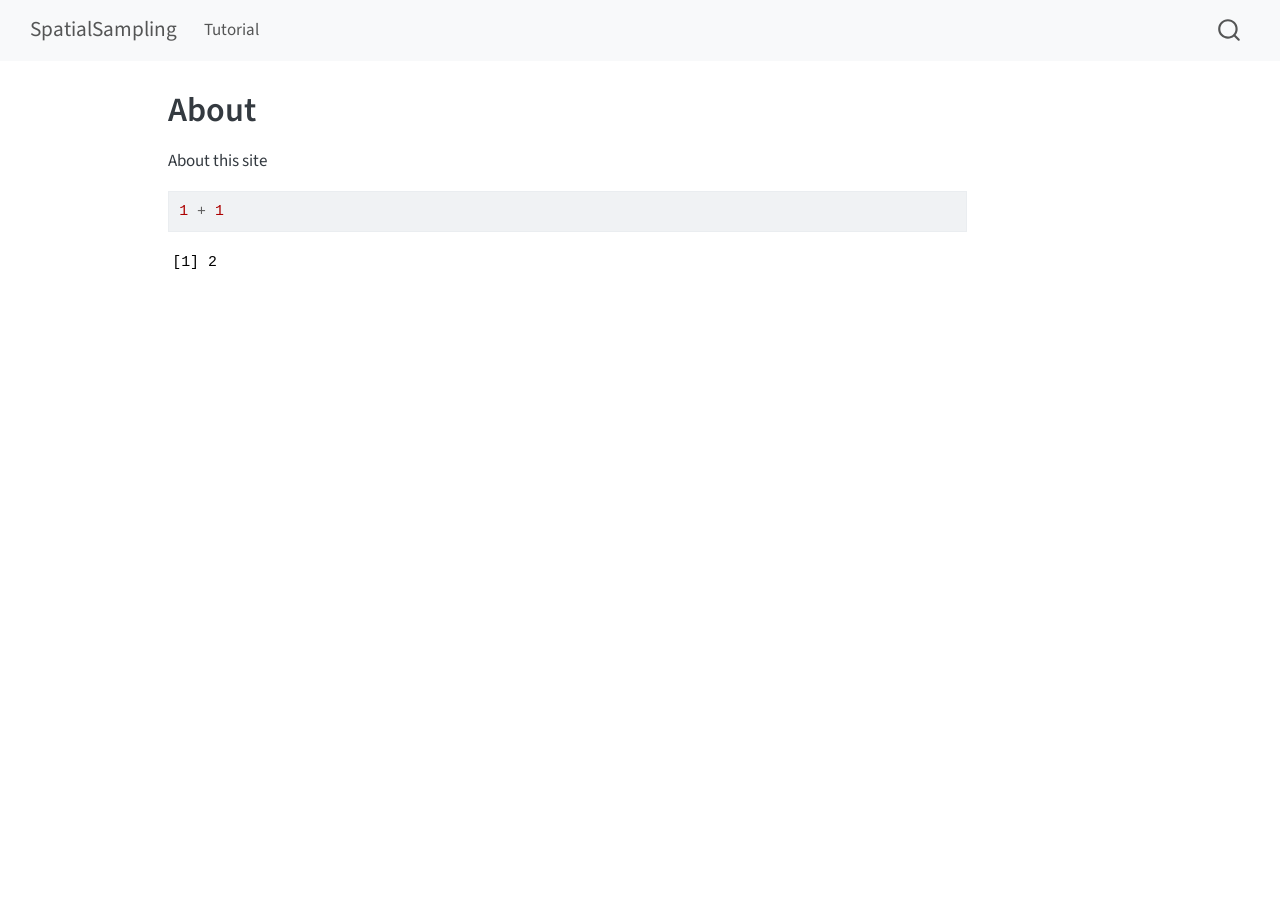
==== about.html @ c3cb0dff "Built site for gh-pages" ====
<!DOCTYPE html>
<html xmlns="http://www.w3.org/1999/xhtml" lang="en" xml:lang="en"><head>

<meta charset="utf-8">
<meta name="generator" content="quarto-1.6.40">

<meta name="viewport" content="width=device-width, initial-scale=1.0, user-scalable=yes">


<title>About – SpatialSampling</title>
<style>
code{white-space: pre-wrap;}
span.smallcaps{font-variant: small-caps;}
div.columns{display: flex; gap: min(4vw, 1.5em);}
div.column{flex: auto; overflow-x: auto;}
div.hanging-indent{margin-left: 1.5em; text-indent: -1.5em;}
ul.task-list{list-style: none;}
ul.task-list li input[type="checkbox"] {
  width: 0.8em;
  margin: 0 0.8em 0.2em -1em; /* quarto-specific, see https://github.com/quarto-dev/quarto-cli/issues/4556 */ 
  vertical-align: middle;
}
/* CSS for syntax highlighting */
pre > code.sourceCode { white-space: pre; position: relative; }
pre > code.sourceCode > span { line-height: 1.25; }
pre > code.sourceCode > span:empty { height: 1.2em; }
.sourceCode { overflow: visible; }
code.sourceCode > span { color: inherit; text-decoration: inherit; }
div.sourceCode { margin: 1em 0; }
pre.sourceCode { margin: 0; }
@media screen {
div.sourceCode { overflow: auto; }
}
@media print {
pre > code.sourceCode { white-space: pre-wrap; }
pre > code.sourceCode > span { display: inline-block; text-indent: -5em; padding-left: 5em; }
}
pre.numberSource code
  { counter-reset: source-line 0; }
pre.numberSource code > span
  { position: relative; left: -4em; counter-increment: source-line; }
pre.numberSource code > span > a:first-child::before
  { content: counter(source-line);
    position: relative; left: -1em; text-align: right; vertical-align: baseline;
    border: none; display: inline-block;
    -webkit-touch-callout: none; -webkit-user-select: none;
    -khtml-user-select: none; -moz-user-select: none;
    -ms-user-select: none; user-select: none;
    padding: 0 4px; width: 4em;
  }
pre.numberSource { margin-left: 3em;  padding-left: 4px; }
div.sourceCode
  {   }
@media screen {
pre > code.sourceCode > span > a:first-child::before { text-decoration: underline; }
}
</style>


<script src="site_libs/quarto-nav/quarto-nav.js"></script>
<script src="site_libs/quarto-nav/headroom.min.js"></script>
<script src="site_libs/clipboard/clipboard.min.js"></script>
<script src="site_libs/quarto-search/autocomplete.umd.js"></script>
<script src="site_libs/quarto-search/fuse.min.js"></script>
<script src="site_libs/quarto-search/quarto-search.js"></script>
<meta name="quarto:offset" content="./">
<script src="site_libs/quarto-html/quarto.js"></script>
<script src="site_libs/quarto-html/popper.min.js"></script>
<script src="site_libs/quarto-html/tippy.umd.min.js"></script>
<script src="site_libs/quarto-html/anchor.min.js"></script>
<link href="site_libs/quarto-html/tippy.css" rel="stylesheet">
<link href="site_libs/quarto-html/quarto-syntax-highlighting-549806ee2085284f45b00abea8c6df48.css" rel="stylesheet" id="quarto-text-highlighting-styles">
<script src="site_libs/bootstrap/bootstrap.min.js"></script>
<link href="site_libs/bootstrap/bootstrap-icons.css" rel="stylesheet">
<link href="site_libs/bootstrap/bootstrap-ddd961a2510921635943dfbbd19534c4.min.css" rel="stylesheet" append-hash="true" id="quarto-bootstrap" data-mode="light">
<script id="quarto-search-options" type="application/json">{
  "location": "navbar",
  "copy-button": false,
  "collapse-after": 3,
  "panel-placement": "end",
  "type": "overlay",
  "limit": 50,
  "keyboard-shortcut": [
    "f",
    "/",
    "s"
  ],
  "show-item-context": false,
  "language": {
    "search-no-results-text": "No results",
    "search-matching-documents-text": "matching documents",
    "search-copy-link-title": "Copy link to search",
    "search-hide-matches-text": "Hide additional matches",
    "search-more-match-text": "more match in this document",
    "search-more-matches-text": "more matches in this document",
    "search-clear-button-title": "Clear",
    "search-text-placeholder": "",
    "search-detached-cancel-button-title": "Cancel",
    "search-submit-button-title": "Submit",
    "search-label": "Search"
  }
}</script>


<link rel="stylesheet" href="styles.css">
</head>

<body class="nav-fixed">

<div id="quarto-search-results"></div>
  <header id="quarto-header" class="headroom fixed-top">
    <nav class="navbar navbar-expand-lg " data-bs-theme="dark">
      <div class="navbar-container container-fluid">
      <div class="navbar-brand-container mx-auto">
    <a class="navbar-brand" href="./index.html">
    <span class="navbar-title">SpatialSampling</span>
    </a>
  </div>
            <div id="quarto-search" class="" title="Search"></div>
          <button class="navbar-toggler" type="button" data-bs-toggle="collapse" data-bs-target="#navbarCollapse" aria-controls="navbarCollapse" role="menu" aria-expanded="false" aria-label="Toggle navigation" onclick="if (window.quartoToggleHeadroom) { window.quartoToggleHeadroom(); }">
  <span class="navbar-toggler-icon"></span>
</button>
          <div class="collapse navbar-collapse" id="navbarCollapse">
            <ul class="navbar-nav navbar-nav-scroll me-auto">
  <li class="nav-item">
    <a class="nav-link" href="./index.html"> 
<span class="menu-text">Tutorial</span></a>
  </li>  
</ul>
          </div> <!-- /navcollapse -->
            <div class="quarto-navbar-tools">
</div>
      </div> <!-- /container-fluid -->
    </nav>
</header>
<!-- content -->
<div id="quarto-content" class="quarto-container page-columns page-rows-contents page-layout-article page-navbar">
<!-- sidebar -->
<!-- margin-sidebar -->
    <div id="quarto-margin-sidebar" class="sidebar margin-sidebar zindex-bottom">
        
    </div>
<!-- main -->
<main class="content" id="quarto-document-content">

<header id="title-block-header" class="quarto-title-block default">
<div class="quarto-title">
<h1 class="title">About</h1>
</div>



<div class="quarto-title-meta">

    
  
    
  </div>
  


</header>


<p>About this site</p>
<div class="cell">
<div class="sourceCode cell-code" id="cb1"><pre class="sourceCode r code-with-copy"><code class="sourceCode r"><span id="cb1-1"><a href="#cb1-1" aria-hidden="true" tabindex="-1"></a><span class="dv">1</span> <span class="sc">+</span> <span class="dv">1</span></span></code><button title="Copy to Clipboard" class="code-copy-button"><i class="bi"></i></button></pre></div>
<div class="cell-output cell-output-stdout">
<pre><code>[1] 2</code></pre>
</div>
</div>



</main> <!-- /main -->
<script id="quarto-html-after-body" type="application/javascript">
window.document.addEventListener("DOMContentLoaded", function (event) {
  const toggleBodyColorMode = (bsSheetEl) => {
    const mode = bsSheetEl.getAttribute("data-mode");
    const bodyEl = window.document.querySelector("body");
    if (mode === "dark") {
      bodyEl.classList.add("quarto-dark");
      bodyEl.classList.remove("quarto-light");
    } else {
      bodyEl.classList.add("quarto-light");
      bodyEl.classList.remove("quarto-dark");
    }
  }
  const toggleBodyColorPrimary = () => {
    const bsSheetEl = window.document.querySelector("link#quarto-bootstrap");
    if (bsSheetEl) {
      toggleBodyColorMode(bsSheetEl);
    }
  }
  toggleBodyColorPrimary();  
  const icon = "";
  const anchorJS = new window.AnchorJS();
  anchorJS.options = {
    placement: 'right',
    icon: icon
  };
  anchorJS.add('.anchored');
  const isCodeAnnotation = (el) => {
    for (const clz of el.classList) {
      if (clz.startsWith('code-annotation-')) {                     
        return true;
      }
    }
    return false;
  }
  const onCopySuccess = function(e) {
    // button target
    const button = e.trigger;
    // don't keep focus
    button.blur();
    // flash "checked"
    button.classList.add('code-copy-button-checked');
    var currentTitle = button.getAttribute("title");
    button.setAttribute("title", "Copied!");
    let tooltip;
    if (window.bootstrap) {
      button.setAttribute("data-bs-toggle", "tooltip");
      button.setAttribute("data-bs-placement", "left");
      button.setAttribute("data-bs-title", "Copied!");
      tooltip = new bootstrap.Tooltip(button, 
        { trigger: "manual", 
          customClass: "code-copy-button-tooltip",
          offset: [0, -8]});
      tooltip.show();    
    }
    setTimeout(function() {
      if (tooltip) {
        tooltip.hide();
        button.removeAttribute("data-bs-title");
        button.removeAttribute("data-bs-toggle");
        button.removeAttribute("data-bs-placement");
      }
      button.setAttribute("title", currentTitle);
      button.classList.remove('code-copy-button-checked');
    }, 1000);
    // clear code selection
    e.clearSelection();
  }
  const getTextToCopy = function(trigger) {
      const codeEl = trigger.previousElementSibling.cloneNode(true);
      for (const childEl of codeEl.children) {
        if (isCodeAnnotation(childEl)) {
          childEl.remove();
        }
      }
      return codeEl.innerText;
  }
  const clipboard = new window.ClipboardJS('.code-copy-button:not([data-in-quarto-modal])', {
    text: getTextToCopy
  });
  clipboard.on('success', onCopySuccess);
  if (window.document.getElementById('quarto-embedded-source-code-modal')) {
    const clipboardModal = new window.ClipboardJS('.code-copy-button[data-in-quarto-modal]', {
      text: getTextToCopy,
      container: window.document.getElementById('quarto-embedded-source-code-modal')
    });
    clipboardModal.on('success', onCopySuccess);
  }
    var localhostRegex = new RegExp(/^(?:http|https):\/\/localhost\:?[0-9]*\//);
    var mailtoRegex = new RegExp(/^mailto:/);
      var filterRegex = new RegExp('/' + window.location.host + '/');
    var isInternal = (href) => {
        return filterRegex.test(href) || localhostRegex.test(href) || mailtoRegex.test(href);
    }
    // Inspect non-navigation links and adorn them if external
 	var links = window.document.querySelectorAll('a[href]:not(.nav-link):not(.navbar-brand):not(.toc-action):not(.sidebar-link):not(.sidebar-item-toggle):not(.pagination-link):not(.no-external):not([aria-hidden]):not(.dropdown-item):not(.quarto-navigation-tool):not(.about-link)');
    for (var i=0; i<links.length; i++) {
      const link = links[i];
      if (!isInternal(link.href)) {
        // undo the damage that might have been done by quarto-nav.js in the case of
        // links that we want to consider external
        if (link.dataset.originalHref !== undefined) {
          link.href = link.dataset.originalHref;
        }
      }
    }
  function tippyHover(el, contentFn, onTriggerFn, onUntriggerFn) {
    const config = {
      allowHTML: true,
      maxWidth: 500,
      delay: 100,
      arrow: false,
      appendTo: function(el) {
          return el.parentElement;
      },
      interactive: true,
      interactiveBorder: 10,
      theme: 'quarto',
      placement: 'bottom-start',
    };
    if (contentFn) {
      config.content = contentFn;
    }
    if (onTriggerFn) {
      config.onTrigger = onTriggerFn;
    }
    if (onUntriggerFn) {
      config.onUntrigger = onUntriggerFn;
    }
    window.tippy(el, config); 
  }
  const noterefs = window.document.querySelectorAll('a[role="doc-noteref"]');
  for (var i=0; i<noterefs.length; i++) {
    const ref = noterefs[i];
    tippyHover(ref, function() {
      // use id or data attribute instead here
      let href = ref.getAttribute('data-footnote-href') || ref.getAttribute('href');
      try { href = new URL(href).hash; } catch {}
      const id = href.replace(/^#\/?/, "");
      const note = window.document.getElementById(id);
      if (note) {
        return note.innerHTML;
      } else {
        return "";
      }
    });
  }
  const xrefs = window.document.querySelectorAll('a.quarto-xref');
  const processXRef = (id, note) => {
    // Strip column container classes
    const stripColumnClz = (el) => {
      el.classList.remove("page-full", "page-columns");
      if (el.children) {
        for (const child of el.children) {
          stripColumnClz(child);
        }
      }
    }
    stripColumnClz(note)
    if (id === null || id.startsWith('sec-')) {
      // Special case sections, only their first couple elements
      const container = document.createElement("div");
      if (note.children && note.children.length > 2) {
        container.appendChild(note.children[0].cloneNode(true));
        for (let i = 1; i < note.children.length; i++) {
          const child = note.children[i];
          if (child.tagName === "P" && child.innerText === "") {
            continue;
          } else {
            container.appendChild(child.cloneNode(true));
            break;
          }
        }
        if (window.Quarto?.typesetMath) {
          window.Quarto.typesetMath(container);
        }
        return container.innerHTML
      } else {
        if (window.Quarto?.typesetMath) {
          window.Quarto.typesetMath(note);
        }
        return note.innerHTML;
      }
    } else {
      // Remove any anchor links if they are present
      const anchorLink = note.querySelector('a.anchorjs-link');
      if (anchorLink) {
        anchorLink.remove();
      }
      if (window.Quarto?.typesetMath) {
        window.Quarto.typesetMath(note);
      }
      if (note.classList.contains("callout")) {
        return note.outerHTML;
      } else {
        return note.innerHTML;
      }
    }
  }
  for (var i=0; i<xrefs.length; i++) {
    const xref = xrefs[i];
    tippyHover(xref, undefined, function(instance) {
      instance.disable();
      let url = xref.getAttribute('href');
      let hash = undefined; 
      if (url.startsWith('#')) {
        hash = url;
      } else {
        try { hash = new URL(url).hash; } catch {}
      }
      if (hash) {
        const id = hash.replace(/^#\/?/, "");
        const note = window.document.getElementById(id);
        if (note !== null) {
          try {
            const html = processXRef(id, note.cloneNode(true));
            instance.setContent(html);
          } finally {
            instance.enable();
            instance.show();
          }
        } else {
          // See if we can fetch this
          fetch(url.split('#')[0])
          .then(res => res.text())
          .then(html => {
            const parser = new DOMParser();
            const htmlDoc = parser.parseFromString(html, "text/html");
            const note = htmlDoc.getElementById(id);
            if (note !== null) {
              const html = processXRef(id, note);
              instance.setContent(html);
            } 
          }).finally(() => {
            instance.enable();
            instance.show();
          });
        }
      } else {
        // See if we can fetch a full url (with no hash to target)
        // This is a special case and we should probably do some content thinning / targeting
        fetch(url)
        .then(res => res.text())
        .then(html => {
          const parser = new DOMParser();
          const htmlDoc = parser.parseFromString(html, "text/html");
          const note = htmlDoc.querySelector('main.content');
          if (note !== null) {
            // This should only happen for chapter cross references
            // (since there is no id in the URL)
            // remove the first header
            if (note.children.length > 0 && note.children[0].tagName === "HEADER") {
              note.children[0].remove();
            }
            const html = processXRef(null, note);
            instance.setContent(html);
          } 
        }).finally(() => {
          instance.enable();
          instance.show();
        });
      }
    }, function(instance) {
    });
  }
      let selectedAnnoteEl;
      const selectorForAnnotation = ( cell, annotation) => {
        let cellAttr = 'data-code-cell="' + cell + '"';
        let lineAttr = 'data-code-annotation="' +  annotation + '"';
        const selector = 'span[' + cellAttr + '][' + lineAttr + ']';
        return selector;
      }
      const selectCodeLines = (annoteEl) => {
        const doc = window.document;
        const targetCell = annoteEl.getAttribute("data-target-cell");
        const targetAnnotation = annoteEl.getAttribute("data-target-annotation");
        const annoteSpan = window.document.querySelector(selectorForAnnotation(targetCell, targetAnnotation));
        const lines = annoteSpan.getAttribute("data-code-lines").split(",");
        const lineIds = lines.map((line) => {
          return targetCell + "-" + line;
        })
        let top = null;
        let height = null;
        let parent = null;
        if (lineIds.length > 0) {
            //compute the position of the single el (top and bottom and make a div)
            const el = window.document.getElementById(lineIds[0]);
            top = el.offsetTop;
            height = el.offsetHeight;
            parent = el.parentElement.parentElement;
          if (lineIds.length > 1) {
            const lastEl = window.document.getElementById(lineIds[lineIds.length - 1]);
            const bottom = lastEl.offsetTop + lastEl.offsetHeight;
            height = bottom - top;
          }
          if (top !== null && height !== null && parent !== null) {
            // cook up a div (if necessary) and position it 
            let div = window.document.getElementById("code-annotation-line-highlight");
            if (div === null) {
              div = window.document.createElement("div");
              div.setAttribute("id", "code-annotation-line-highlight");
              div.style.position = 'absolute';
              parent.appendChild(div);
            }
            div.style.top = top - 2 + "px";
            div.style.height = height + 4 + "px";
            div.style.left = 0;
            let gutterDiv = window.document.getElementById("code-annotation-line-highlight-gutter");
            if (gutterDiv === null) {
              gutterDiv = window.document.createElement("div");
              gutterDiv.setAttribute("id", "code-annotation-line-highlight-gutter");
              gutterDiv.style.position = 'absolute';
              const codeCell = window.document.getElementById(targetCell);
              const gutter = codeCell.querySelector('.code-annotation-gutter');
              gutter.appendChild(gutterDiv);
            }
            gutterDiv.style.top = top - 2 + "px";
            gutterDiv.style.height = height + 4 + "px";
          }
          selectedAnnoteEl = annoteEl;
        }
      };
      const unselectCodeLines = () => {
        const elementsIds = ["code-annotation-line-highlight", "code-annotation-line-highlight-gutter"];
        elementsIds.forEach((elId) => {
          const div = window.document.getElementById(elId);
          if (div) {
            div.remove();
          }
        });
        selectedAnnoteEl = undefined;
      };
        // Handle positioning of the toggle
    window.addEventListener(
      "resize",
      throttle(() => {
        elRect = undefined;
        if (selectedAnnoteEl) {
          selectCodeLines(selectedAnnoteEl);
        }
      }, 10)
    );
    function throttle(fn, ms) {
    let throttle = false;
    let timer;
      return (...args) => {
        if(!throttle) { // first call gets through
            fn.apply(this, args);
            throttle = true;
        } else { // all the others get throttled
            if(timer) clearTimeout(timer); // cancel #2
            timer = setTimeout(() => {
              fn.apply(this, args);
              timer = throttle = false;
            }, ms);
        }
      };
    }
      // Attach click handler to the DT
      const annoteDls = window.document.querySelectorAll('dt[data-target-cell]');
      for (const annoteDlNode of annoteDls) {
        annoteDlNode.addEventListener('click', (event) => {
          const clickedEl = event.target;
          if (clickedEl !== selectedAnnoteEl) {
            unselectCodeLines();
            const activeEl = window.document.querySelector('dt[data-target-cell].code-annotation-active');
            if (activeEl) {
              activeEl.classList.remove('code-annotation-active');
            }
            selectCodeLines(clickedEl);
            clickedEl.classList.add('code-annotation-active');
          } else {
            // Unselect the line
            unselectCodeLines();
            clickedEl.classList.remove('code-annotation-active');
          }
        });
      }
  const findCites = (el) => {
    const parentEl = el.parentElement;
    if (parentEl) {
      const cites = parentEl.dataset.cites;
      if (cites) {
        return {
          el,
          cites: cites.split(' ')
        };
      } else {
        return findCites(el.parentElement)
      }
    } else {
      return undefined;
    }
  };
  var bibliorefs = window.document.querySelectorAll('a[role="doc-biblioref"]');
  for (var i=0; i<bibliorefs.length; i++) {
    const ref = bibliorefs[i];
    const citeInfo = findCites(ref);
    if (citeInfo) {
      tippyHover(citeInfo.el, function() {
        var popup = window.document.createElement('div');
        citeInfo.cites.forEach(function(cite) {
          var citeDiv = window.document.createElement('div');
          citeDiv.classList.add('hanging-indent');
          citeDiv.classList.add('csl-entry');
          var biblioDiv = window.document.getElementById('ref-' + cite);
          if (biblioDiv) {
            citeDiv.innerHTML = biblioDiv.innerHTML;
          }
          popup.appendChild(citeDiv);
        });
        return popup.innerHTML;
      });
    }
  }
});
</script>
</div> <!-- /content -->




</body></html>
---- site_libs/quarto-html/tippy.css ----
.tippy-box[data-animation=fade][data-state=hidden]{opacity:0}[data-tippy-root]{max-width:calc(100vw - 10px)}.tippy-box{position:relative;background-color:#333;color:#fff;border-radius:4px;font-size:14px;line-height:1.4;white-space:normal;outline:0;transition-property:transform,visibility,opacity}.tippy-box[data-placement^=top]>.tippy-arrow{bottom:0}.tippy-box[data-placement^=top]>.tippy-arrow:before{bottom:-7px;left:0;border-width:8px 8px 0;border-top-color:initial;transform-origin:center top}.tippy-box[data-placement^=bottom]>.tippy-arrow{top:0}.tippy-box[data-placement^=bottom]>.tippy-arrow:before{top:-7px;left:0;border-width:0 8px 8px;border-bottom-color:initial;transform-origin:center bottom}.tippy-box[data-placement^=left]>.tippy-arrow{right:0}.tippy-box[data-placement^=left]>.tippy-arrow:before{border-width:8px 0 8px 8px;border-left-color:initial;right:-7px;transform-origin:center left}.tippy-box[data-placement^=right]>.tippy-arrow{left:0}.tippy-box[data-placement^=right]>.tippy-arrow:before{left:-7px;border-width:8px 8px 8px 0;border-right-color:initial;transform-origin:center right}.tippy-box[data-inertia][data-state=visible]{transition-timing-function:cubic-bezier(.54,1.5,.38,1.11)}.tippy-arrow{width:16px;height:16px;color:#333}.tippy-arrow:before{content:"";position:absolute;border-color:transparent;border-style:solid}.tippy-content{position:relative;padding:5px 9px;z-index:1}
---- site_libs/quarto-html/quarto-syntax-highlighting-549806ee2085284f45b00abea8c6df48.css ----
/* quarto syntax highlight colors */
:root {
  --quarto-hl-ot-color: #003B4F;
  --quarto-hl-at-color: #657422;
  --quarto-hl-ss-color: #20794D;
  --quarto-hl-an-color: #5E5E5E;
  --quarto-hl-fu-color: #4758AB;
  --quarto-hl-st-color: #20794D;
  --quarto-hl-cf-color: #003B4F;
  --quarto-hl-op-color: #5E5E5E;
  --quarto-hl-er-color: #AD0000;
  --quarto-hl-bn-color: #AD0000;
  --quarto-hl-al-color: #AD0000;
  --quarto-hl-va-color: #111111;
  --quarto-hl-bu-color: inherit;
  --quarto-hl-ex-color: inherit;
  --quarto-hl-pp-color: #AD0000;
  --quarto-hl-in-color: #5E5E5E;
  --quarto-hl-vs-color: #20794D;
  --quarto-hl-wa-color: #5E5E5E;
  --quarto-hl-do-color: #5E5E5E;
  --quarto-hl-im-color: #00769E;
  --quarto-hl-ch-color: #20794D;
  --quarto-hl-dt-color: #AD0000;
  --quarto-hl-fl-color: #AD0000;
  --quarto-hl-co-color: #5E5E5E;
  --quarto-hl-cv-color: #5E5E5E;
  --quarto-hl-cn-color: #8f5902;
  --quarto-hl-sc-color: #5E5E5E;
  --quarto-hl-dv-color: #AD0000;
  --quarto-hl-kw-color: #003B4F;
}

/* other quarto variables */
:root {
  --quarto-font-monospace: SFMono-Regular, Menlo, Monaco, Consolas, "Liberation Mono", "Courier New", monospace;
}

pre > code.sourceCode > span {
  color: #003B4F;
}

code span {
  color: #003B4F;
}

code.sourceCode > span {
  color: #003B4F;
}

div.sourceCode,
div.sourceCode pre.sourceCode {
  color: #003B4F;
}

code span.ot {
  color: #003B4F;
  font-style: inherit;
}

code span.at {
  color: #657422;
  font-style: inherit;
}

code span.ss {
  color: #20794D;
  font-style: inherit;
}

code span.an {
  color: #5E5E5E;
  font-style: inherit;
}

code span.fu {
  color: #4758AB;
  font-style: inherit;
}

code span.st {
  color: #20794D;
  font-style: inherit;
}

code span.cf {
  color: #003B4F;
  font-weight: bold;
  font-style: inherit;
}

code span.op {
  color: #5E5E5E;
  font-style: inherit;
}

code span.er {
  color: #AD0000;
  font-style: inherit;
}

code span.bn {
  color: #AD0000;
  font-style: inherit;
}

code span.al {
  color: #AD0000;
  font-style: inherit;
}

code span.va {
  color: #111111;
  font-style: inherit;
}

code span.bu {
  font-style: inherit;
}

code span.ex {
  font-style: inherit;
}

code span.pp {
  color: #AD0000;
  font-style: inherit;
}

code span.in {
  color: #5E5E5E;
  font-style: inherit;
}

code span.vs {
  color: #20794D;
  font-style: inherit;
}

code span.wa {
  color: #5E5E5E;
  font-style: italic;
}

code span.do {
  color: #5E5E5E;
  font-style: italic;
}

code span.im {
  color: #00769E;
  font-style: inherit;
}

code span.ch {
  color: #20794D;
  font-style: inherit;
}

code span.dt {
  color: #AD0000;
  font-style: inherit;
}

code span.fl {
  color: #AD0000;
  font-style: inherit;
}

code span.co {
  color: #5E5E5E;
  font-style: inherit;
}

code span.cv {
  color: #5E5E5E;
  font-style: italic;
}

code span.cn {
  color: #8f5902;
  font-style: inherit;
}

code span.sc {
  color: #5E5E5E;
  font-style: inherit;
}

code span.dv {
  color: #AD0000;
  font-style: inherit;
}

code span.kw {
  color: #003B4F;
  font-weight: bold;
  font-style: inherit;
}

.prevent-inlining {
  content: "</";
}

/*# sourceMappingURL=ae99138f4fbc2fb4c9f5e5cd69c22459.css.map */
---- styles.css ----
/* General text alignment */
p{
  text-align: justify;
}
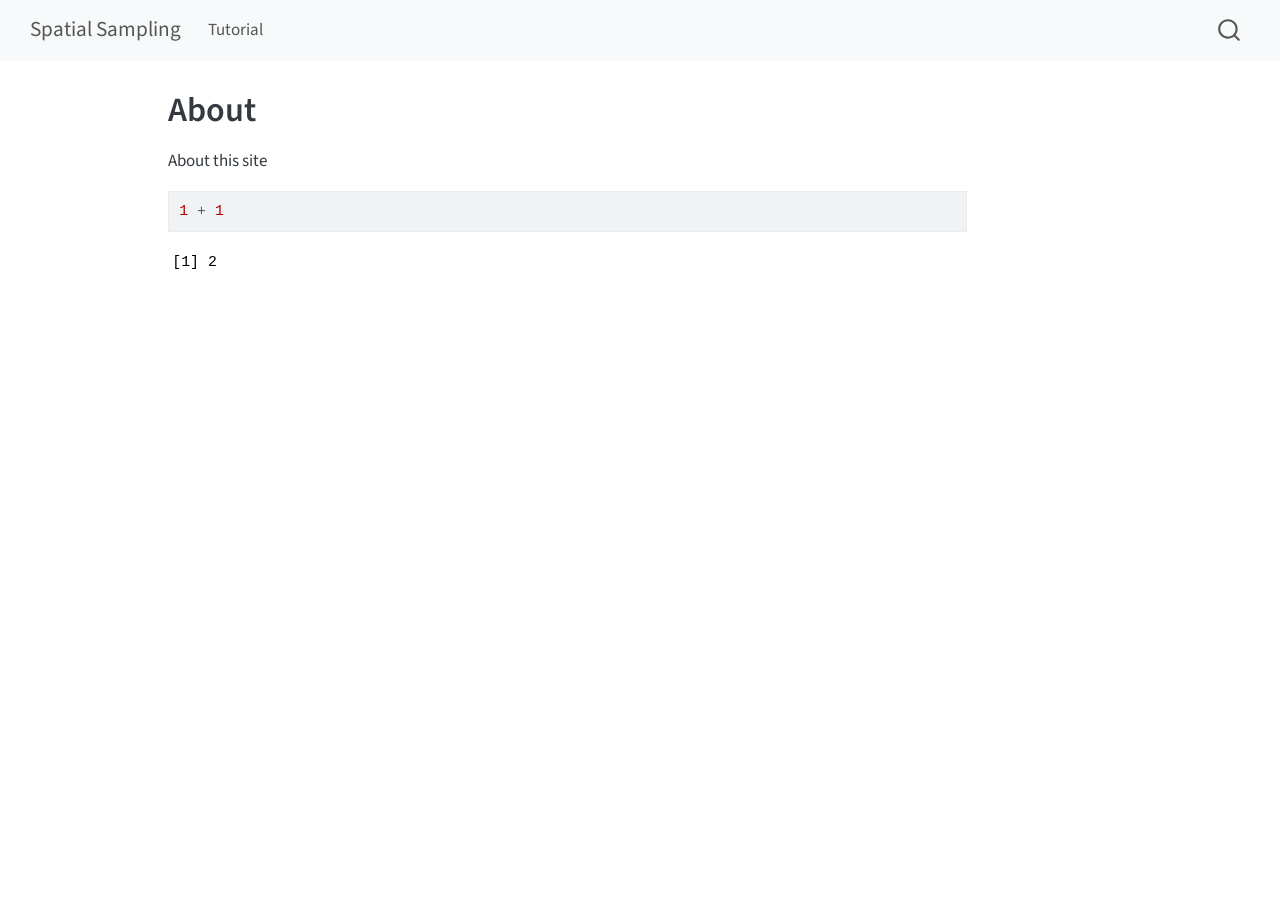
==== commit f8be6a30: "Built site for gh-pages" ====
--- a/about.html
+++ b/about.html
@@ -7,7 +7,7 @@
 <meta name="viewport" content="width=device-width, initial-scale=1.0, user-scalable=yes">
 
 
-<title>About – SpatialSampling</title>
+<title>About – Spatial Sampling</title>
 <style>
 code{white-space: pre-wrap;}
 span.smallcaps{font-variant: small-caps;}
@@ -113,7 +113,7 @@
       <div class="navbar-container container-fluid">
       <div class="navbar-brand-container mx-auto">
     <a class="navbar-brand" href="./index.html">
-    <span class="navbar-title">SpatialSampling</span>
+    <span class="navbar-title">Spatial Sampling</span>
     </a>
   </div>
             <div id="quarto-search" class="" title="Search"></div>
@@ -263,7 +263,7 @@
   }
     var localhostRegex = new RegExp(/^(?:http|https):\/\/localhost\:?[0-9]*\//);
     var mailtoRegex = new RegExp(/^mailto:/);
-      var filterRegex = new RegExp('/' + window.location.host + '/');
+      var filterRegex = new RegExp("https:\/\/latsouckfaye\.github\.io\/SpatialSampling\/");
     var isInternal = (href) => {
         return filterRegex.test(href) || localhostRegex.test(href) || mailtoRegex.test(href);
     }
